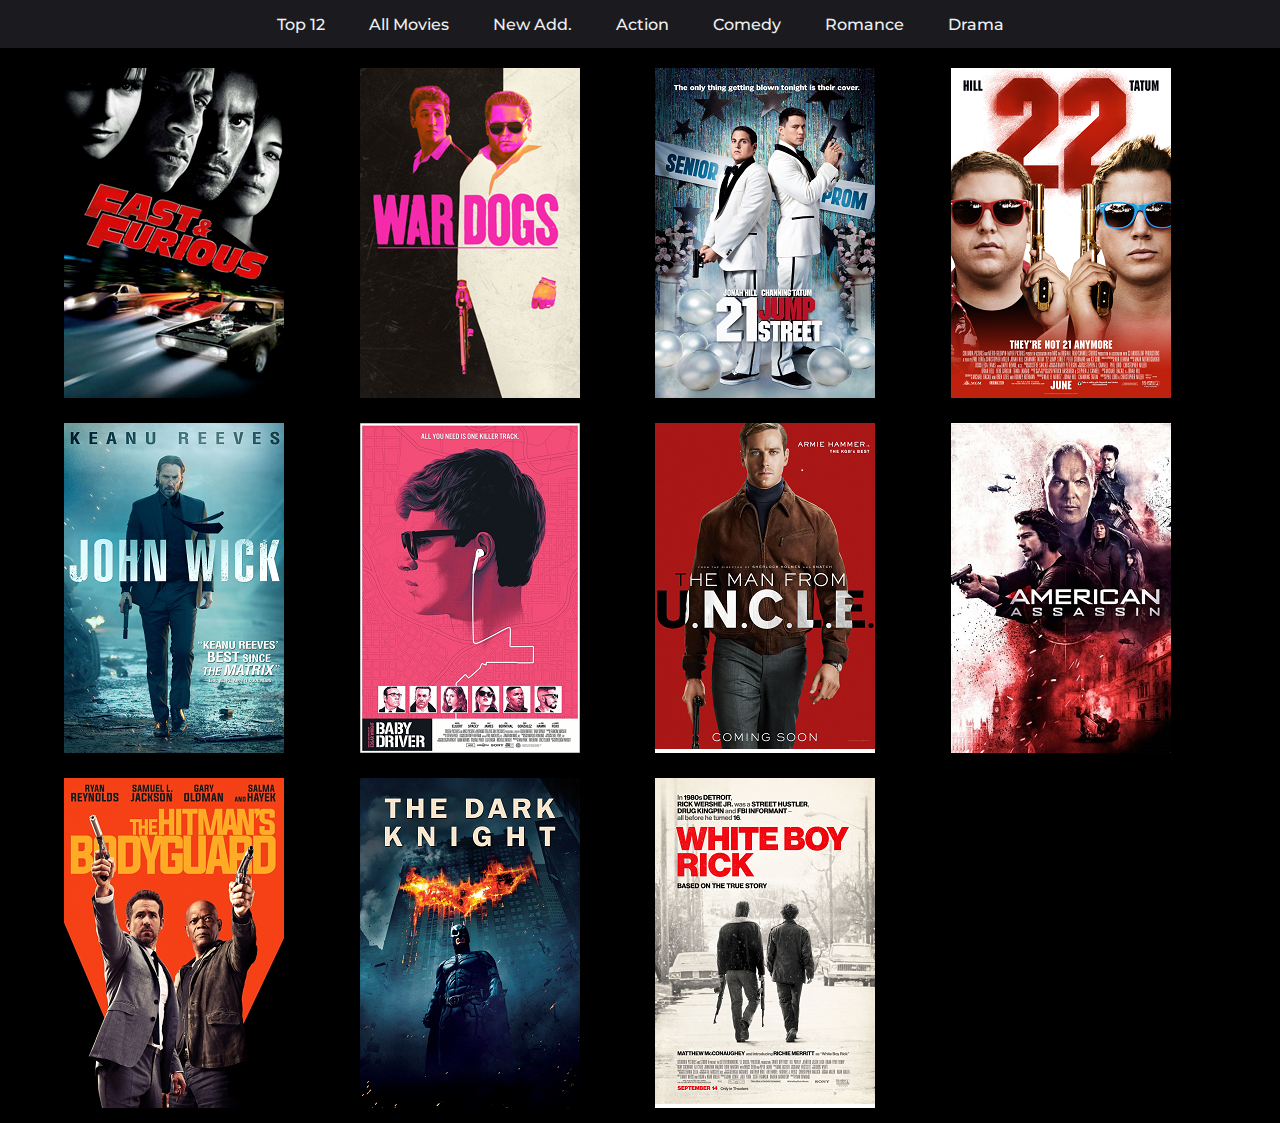
==== action.html @ cdcb3296 "new html pages + added a nav bar" ====
<!DOCTYPE html>
<html lang="en">

<head>
    <meta charset="UTF-8">
    <meta name="viewport" content="width=device-width, initial-scale=1.0">
    <title>Document</title>
    <link rel="stylesheet" href="style.css">
</head>

<header>
    <nav>
        <ul class="nav__links">
            <li><a href="topten.html">Top 12</a></li>
            <li><a href="movies.html">All Movies</a></li>
            <li><a href="recentlyadded.html">New Add.</a></li>
            <li><a href="action.html">Action</a></li>
            <li><a href="comedy.html">Comedy</a></li>
            <li><a href="romance.html">Romance</a></li>
            <li><a href="drama.html">Drama</a></li>
        </ul>
    </nav>
</header> 

<body>

    <div class="wrapper">
        
      

        <div class="item">
            <a href="https://fmovies.to/film/fast-and-furious.nvl/kwj8px4">
                <img src="images/fast.png" alt="">
            </a>
        </div>


        <div class="item">
            <a href="https://fmovies.to/film/war-dogs.lll8n/2o4yyk5">
                <img src="images/wardogs.png" alt="">
            </a>
        </div>


        <div class="item">
            <a href="https://fmovies.to/film/21-jump-street.2v8l/2xv060">
                <img src="images/jumpstreet.png" alt="">
            </a>
        </div>

        <div class="item">
            <a href="https://fmovies.to/film/22-jump-street.l356/9o4zrqn">
                <img src="images/jumpstreet2.png" alt="">
            </a>
        </div>
        
        <div class="item">
            <a href="https://fmovies.to/film/john-wick.npnn/pr58nm6">
                <img src="images/johnwick.png" alt="">
            </a>
        </div>

        <div class="item">
            <a href="https://fmovies.to/film/baby-driver.llv1n/527yljv">
                <img src="images/baby.png" alt="">
            </a>
        </div>

        <div class="item">
            <a href="https://fmovies.to/film/the-man-from-u-n-c-l-e.w84/vyqyvv">
                <img src="images/manfromuncle.png" alt="">
            </a>
        </div>

        <div class="item">
            <a href="https://fmovies.to/film/american-assassin.7w281/m2l4p67">
                <img src="images/amassassin.png" alt="">
            </a>
        </div>

        <div class="item">
            <a href="https://fmovies.to/film/the-hitmans-bodyguard.5kkrq/1n4ykzp">
                <img src="images/bodyguard.png" alt="">
            </a>
        </div>
 
        <div class="item">
            <a href="https://fmovies.to/film/the-dark-knight.n348">
                <img src="images/darkknight.png" alt="">
            </a>
        </div>
     

        <div class="item">
            <a href="https://fmovies.to/film/white-boy-rick.nrxwj/rlqkqlm">
                <img src="images/whiteboy.png" alt="">
            </a>
        </div>
        
        
    </div>
</body>

</html>
---- style.css ----
@import url('https://fonts.googleapis.com/css2?family=Montserrat:wght@500&display=swap');

* {
    padding: 0px;
    margin: 0px;
}

li, a {
    font-family: "Montserrat", sans-serif;
    font-weight: 500;
    font-size: 1em;
    color: #edf0f1;
    text-decoration: none;
}

header {
    display: flex;
    justify-content: center;
    align-items: center;
    background-color: rgb(27, 27, 31);
    height: 3em;
}

.nav__links {
    list-style: none;
}

.nav__links li {
    display: inline-block;
    padding: 0px 20px;
}

.nav__links li a {
    transition: all 0.3s ease 0s;
}

.nav__links li a:hover{
    color: #0088a9;
}


body {
    background-color: black;
}

@keyframes gradient {
	0% {
		background-position: 0% 50%;
	}
	50% {
		background-position: 100% 50%;
	}
	100% {
		background-position: 0% 50%;
	}
}

.wrapper {
    padding-top: 20px;
    padding-bottom: 20px;
    width: 90%;
    margin: 0 auto;
    display: grid;
    grid-template-columns: repeat(auto-fit, minmax(220px,1fr));
    grid-auto-rows: 325px;
    grid-row-gap: 30px;
    grid-column-gap: 30px;
}

.item img{
    transition: .5s ease;
}

.item img:hover{
    box-shadow: 0 0 0 10px white;
    transition: .5s ease;
}

footer {
    text-align: center;
}

h6 {
    color: blanchedalmond;
}
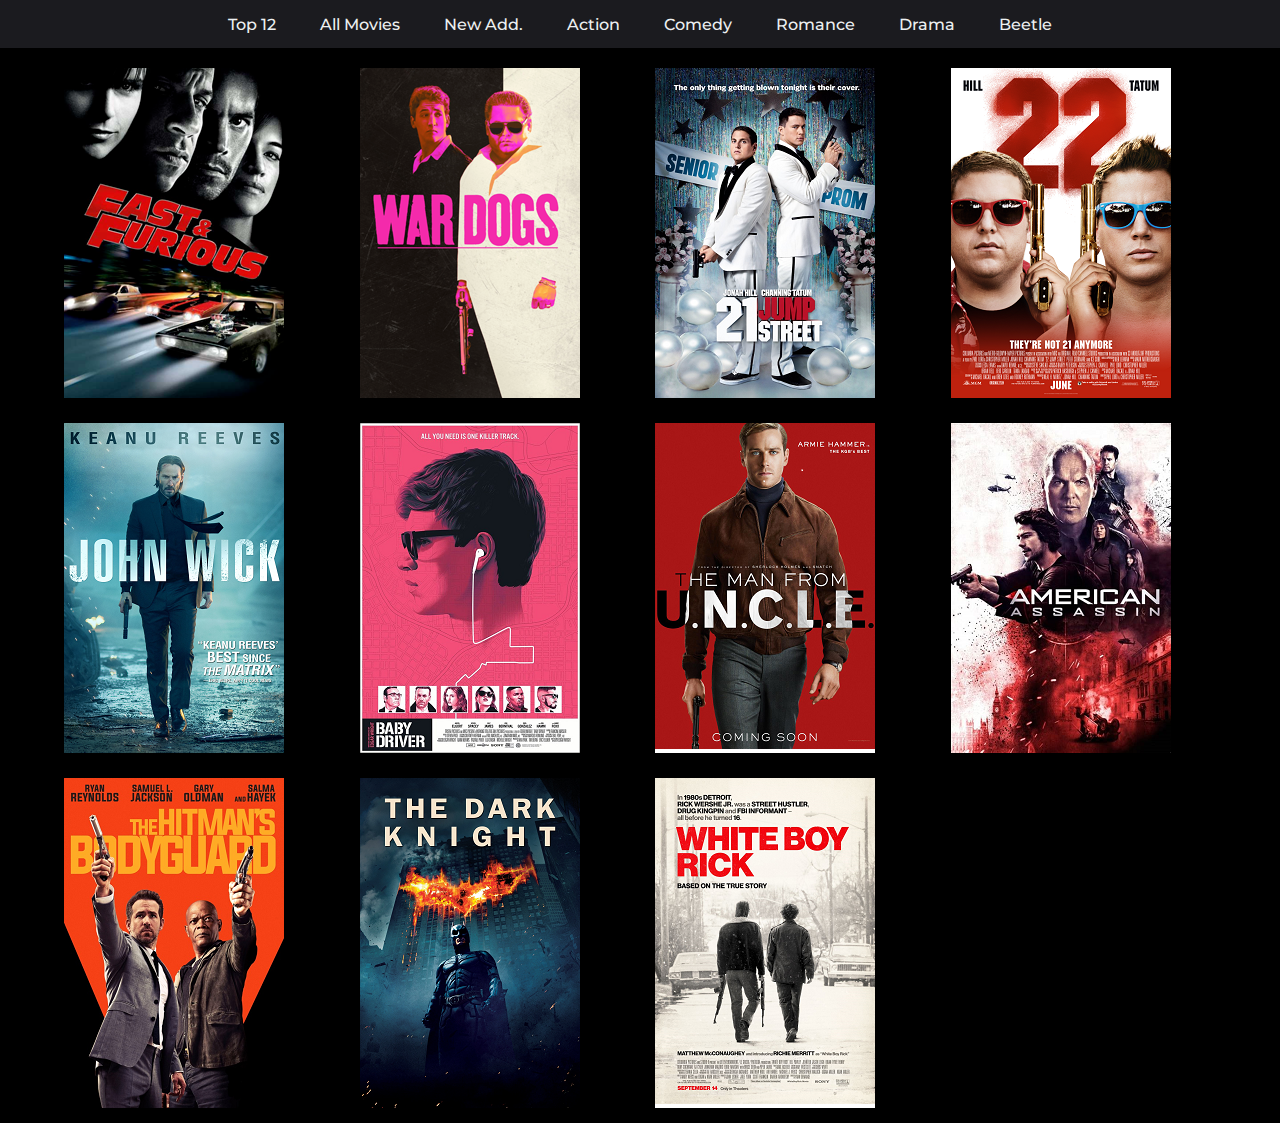
==== commit 5e2cf68b: "added new html page to nav bar" ====
--- a/action.html
+++ b/action.html
@@ -18,6 +18,7 @@
             <li><a href="comedy.html">Comedy</a></li>
             <li><a href="romance.html">Romance</a></li>
             <li><a href="drama.html">Drama</a></li>
+            <li><a href="beetle.html">Beetle</a></li>
         </ul>
     </nav>
 </header> 
--- a/style.css
+++ b/style.css
@@ -5,7 +5,7 @@
     margin: 0px;
 }
 
-li, a {
+li, a{
     font-family: "Montserrat", sans-serif;
     font-weight: 500;
     font-size: 1em;
@@ -37,7 +37,6 @@
 .nav__links li a:hover{
     color: #0088a9;
 }
-
 
 body {
     background-color: black;
@@ -78,6 +77,7 @@
 
 footer {
     text-align: center;
+    padding: 2em;
 }
 
 h6 {
